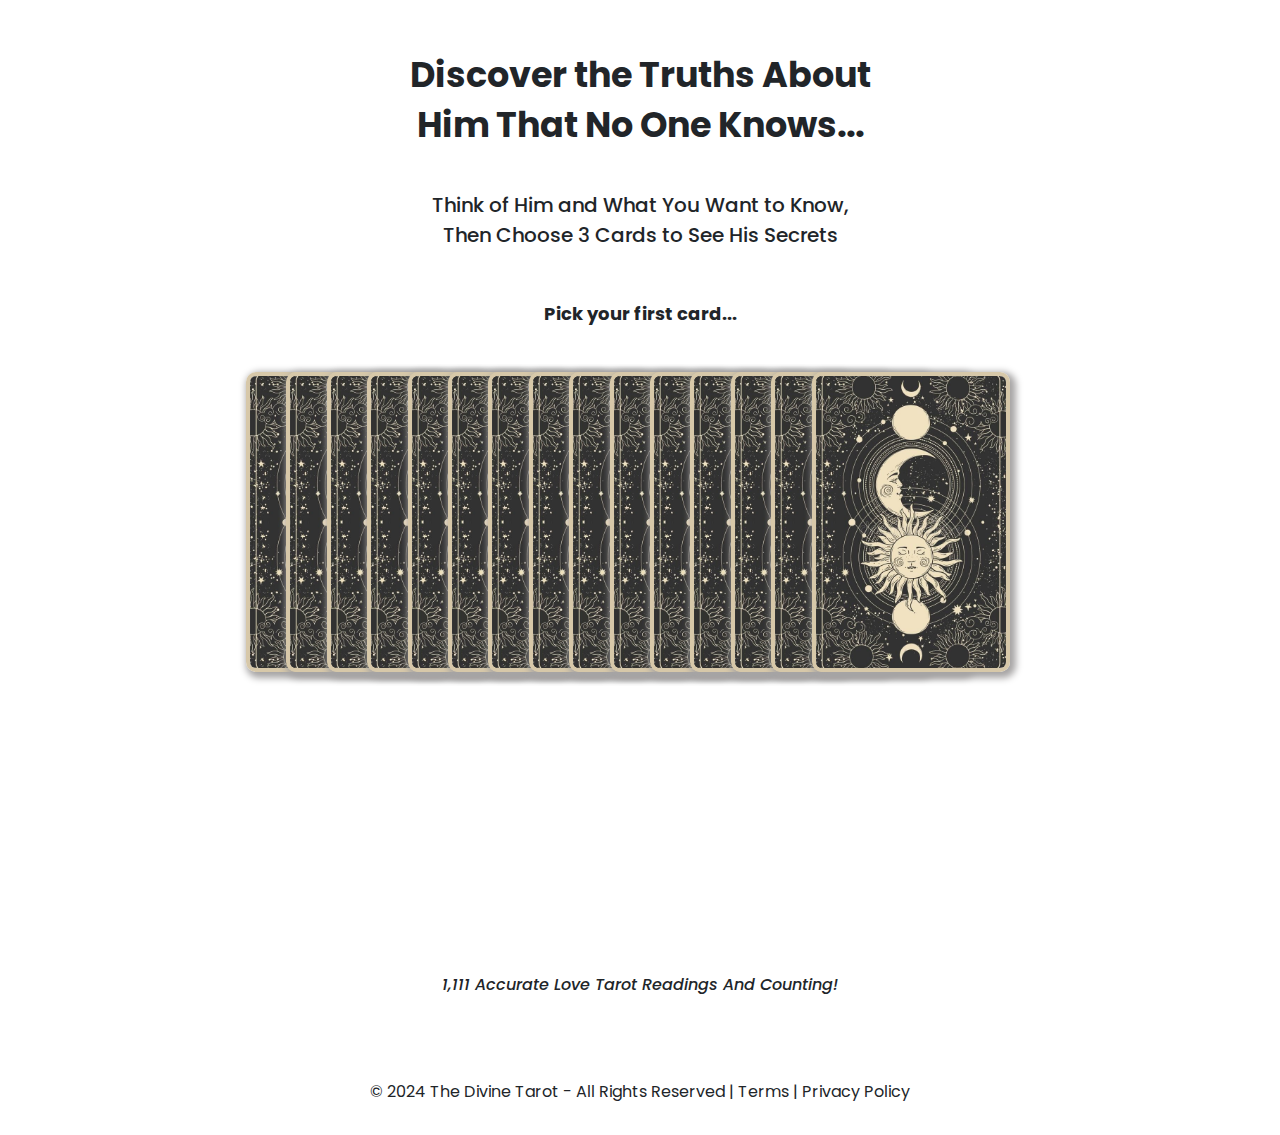
==== Tarot/index.html @ 7319fc44 "spinner" ====
<!DOCTYPE html>
<html lang="en-US">
  <head>
    <meta charset="UTF-8" />
    <meta name="viewport" content="width=device-width, initial-scale=1.0" />
    <meta
      name="description"
      content="Get the truths out of him and make him commit to you near instantly."
    />
    <meta
      name="keywords"
      content="Tarot, his secret obsession, astrology, boyfriend, how to make him commit, how to get him back, how to make him fall in love, why men pull away"
    />
    <meta name="robots" content="index, follow" />
    <meta name="author" content="Tarot Romance" />
    <meta
      property="og:title"
      content="The Only Way To Receive His Commitment"
    />
    <meta
      property="og:description"
      content="Draw your tarot cards and make him commit to you near instantly."
    />
    <meta property="og:url" content="https://astrologyromance.com/Tarot" />
    <meta name="twitter:card" content="True love tarot" />
    <meta
      name="twitter:title"
      content="The Only Way To Receive His Commitment"
    />
    <meta
      name="twitter:description"
      content="Draw your tarot cards and make him commit near instantly."
    />
    <link rel="preconnect" href="https://fonts.googleapis.com" />
    <link rel="preconnect" href="https://fonts.gstatic.com" crossorigin />
    <link
      href="https://fonts.googleapis.com/css2?family=Poppins:wght@400;700&family=Open+Sans:wght@400;600;700&display=swap"
      rel="stylesheet"
    />
    <link rel="prefetch" href="./result/js/function.js" />
    <link rel="stylesheet" href="./css/spinner.css" />
    <link rel="stylesheet" href="./css/style.css" />
    <link
      href="https://cdn.jsdelivr.net/npm/bootstrap@5.3.3/dist/css/bootstrap.min.css"
      rel="stylesheet"
      integrity="sha384-QWTKZyjpPEjISv5WaRU9OFeRpok6YctnYmDr5pNlyT2bRjXh0JMhjY6hW+ALEwIH"
      crossorigin="anonymous"
    />
    <script
      src="https://cdn.jsdelivr.net/npm/bootstrap@5.3.3/dist/js/bootstrap.bundle.min.js"
      integrity="sha384-YvpcrYf0tY3lHB60NNkmXc5s9fDVZLESaAA55NDzOxhy9GkcIdslK1eN7N6jIeHz"
      crossorigin="anonymous"
    ></script>
    <script src="https://cdn.jsdelivr.net/npm/@popperjs/core@2.5.4/dist/umd/popper.min.js"></script>

    <title>(1) Free True Love Tarot Reading</title>
  </head>
  <body>
    <div class="main-container">
      <!--Headlines-->
      <div>
        <h1 class="headline1">
          Discover the Truths About Him That No One Knows...
        </h1>
        <h2 class="headline2">
          Think of Him and What You Want to Know, Then Choose 3 Cards to See His
          Secrets
        </h2>

        <!--Instruction Text-->
        <div
          id="instruction-container"
          class="text-center fade-in-up"
          style="font-family: 'Poppins', sans-serif"
        >
          <p id="instruction-text" style="display: none">
            Pick your first card...
          </p>
        </div>

        <!--Card Section-->
        <div class="card-section">
          <div class="row fade-in-up" id="card1">
            <div class="row justify-content-center" id="card-container"></div>
          </div>
        </div>

        <!--Progress Bar Text-->
        <div
          id="pbt"
          style="
            margin-top: 100px;
            text-align: center;
            font-size: 18px;
            font-family: 'Poppins', sans-serif;
          "
        ></div>
        <!--Progress Bar-->
        <div
          class="progress hidden"
          id="bar1"
          role="progressbar"
          aria-valuenow="0"
          aria-valuemin="0"
          aria-valuemax="100"
          style="
            margin-top: 30px;
            margin-bottom: 20px;
            margin-left: 25px;
            margin-right: 25px;
            height: 30px;
            opacity: 0;
            box-shadow: 0 3px 10px rgb(139, 138, 138);
          "
        >
          <div
            class="progress-bar progress-bar-striped progress-bar-animated"
            id="progressbar"
            style="width: 0%; background-color: #b89662"
          >
            0%
          </div>
        </div>

        <!--Popup Form-->
        <div
          class="modal"
          id="myModal"
          tabindex="-1"
          role="dialog"
          aria-hidden="true"
        >
          <div class="modal-dialog" role="document">
            <div
              class="modal-content"
              style="
                padding-left: 30px;
                padding-right: 30px;
                padding-bottom: 30px;
                border-style: solid;
                border-color: #b89662;
                border-width: 5px;
              "
            >
              <div class="modal-header border-0">
                <button
                  type="button"
                  class="btn-close"
                  data-bs-dismiss="modal"
                  aria-label="Close"
                  style="margin-right: -30px"
                ></button>
              </div>
              <h2
                class="modal-title"
                style="
                  text-align: center;
                  font-family: 'Poppins', sans-serif;
                  font-size: 26px;
                  font-weight: 600;
                "
              >
                What Interesting Cards You've Just Drawn!
              </h2>
              <p
                style="
                  text-align: center;
                  font-size: 18px;
                  font-family: 'Poppins', sans-serif;
                  font-weight: 300;
                  margin-top: 20px;
                  margin-bottom: 25px;
                  padding-left: 25px;
                  padding-right: 25px;
                "
              >
                Tell us your first name and star sign to make this reading more
                accurate
              </p>
              <form id="reading-form" novalidate>
                <div class="form-input">
                  <label
                    for="InputFirstName"
                    class="form-label"
                    style="margin-top: 10px"
                    >My first name is...</label
                  >
                  <input
                    type="text"
                    name="firstname"
                    placeholder="Enter Your First Name Here"
                    class="form-control"
                    id="FirstNameInput"
                    required
                  />
                </div>
                <div class="form-input">
                  <p
                    for="Star-sign"
                    class="form-label"
                    style="margin-top: 20px"
                  >
                    My star sign is...
                  </p>
                  <select
                    class="Star-sign-drop"
                    name="star sign"
                    style="width: 100%; font-size: 30px; height: 50px"
                  >
                    <option value="aries">Aries</option>
                    <option value="taurus">Taurus</option>
                    <option value="gemini">Gemini</option>
                    <option value="cancer">Cancer</option>
                    <option value="leo">Leo</option>
                    <option value="virgo">Virgo</option>
                    <option value="libra">Libra</option>
                    <option value="scorpio">Scorpio</option>
                    <option value="sagittarius">Sagittarius</option>
                    <option value="capricorn">Capricorn</option>
                    <option value="aquarius">Aquarius</option>
                    <option value="pisces">Pisces</option>
                  </select>
                </div>
                <div
                  class="d-grid gap-2 col-10 mx-auto"
                  style="display: contents"
                >
                  <button
                    type="submit"
                    class="btn btn-primary"
                    id="submit"
                    style="
                      margin-top: 40px;
                      line-height: 40px;
                      font-size: 20px;
                      font-family: 'Poppins', sans-serif;
                      font-weight: 600;
                      background-color: #0a2722;
                      color: #f8f5ef;
                      box-shadow: 5px 5px 10px rgb(139, 138, 138);
                      border: 0;
                    "
                  >
                    Continue My Reading >>
                  </button>
                </div>
              </form>
            </div>
          </div>
        </div>

        <!--Button-->
        <div
          class="d-grid gap-2 col-10 mx-auto"
          style="display: contents; margin-top: 10px; margin-bottom: 40px"
        >
          <button
            type="button"
            class="btn btn-lg"
            id="button"
            data-bs-toggle="modal"
            data-bs-target="#myModal"
            style="opacity: 0"
          >
            Get Your Reading Now!
          </button>
        </div>

        <!--Social Proof Claim-->
        <h2 class="accurate-reading" id="social">
          1,111 Accurate Love Tarot Readings And Counting!
        </h2>

        <!--Footer Section-->
        <footer class="footer">
          <div class="row">
            <div>
              <p>
                © 2024 The Divine Tarot - All Rights Reserved | Terms | Privacy
                Policy
              </p>
            </div>
          </div>
        </footer>
      </div>
    </div>
    <!-- Preloader HTML -->
    <div id="preloader">
      <div class="spinner"></div>
    </div>

    <!--JavaScript-->
    <script src="./js/spinner.js"></script>
    <script src="./js/function.js"></script>
  </body>
</html>
---- Tarot/css/spinner.css ----
#preloader {
  position: fixed;
  top: 0;
  left: 0;
  width: 100%;
  height: 100%;
  background-color: rgba(255, 255, 255, 0.8);
  display: flex;
  justify-content: center;
  align-items: center;
  z-index: 9999;
}

.spinner {
  border: 4px solid #f3f3f3;
  border-top: 4px solid #3498db;
  border-radius: 50%;
  width: 30px;
  height: 30px;
  animation: spin 2s linear infinite;
}

@keyframes spin {
  0% {
    transform: rotate(0deg);
  }
  100% {
    transform: rotate(360deg);
  }
}

/* Initially hide the page content */
body {
  visibility: hidden;
}
---- Tarot/css/style.css ----
.hidden {
  display: none;
}

@keyframes fadeToTransparent {
  0% {
    color: black;
  }
  25% {
    color: gray;
  }
  75% {
    color: rgba(128, 128, 128, 0.475);
  }
  100% {
    color: transparent;
  }
}

.fade-color-out {
  animation: fadeToTransparent 1s ease-in-out forwards; /* 1s duration, ease-in-out timing */
}

body {
  font-family: "Poppins", sans-serif;
  background-color: #aea698;
}

.fade-in-up {
  opacity: 0;
  transform: translateY(20px); /* Start slightly lower */
  transition: opacity 1s ease-in, transform 1.2s ease-in;
}

.fade-in-up.show {
  opacity: 1;
  transform: translateY(0); /* End at the original position */
}

.card-section {
  transition: transform 0.5s;
}

.progress {
  transition: opacity 0.5s ease-in-out;
}

.progress-bar {
  height: 100%;
  background-color: #e4c465;
  width: 0%;
  transition: width 2s; /* Adjust the duration of the animation as needed */
}

#card-container {
  display: flex;
  flex-wrap: wrap;
  justify-content: center;
  align-items: center;
}

#instruction-container {
  font-size: 18px;
  font-weight: bold;
  margin-top: 50px;
  transition: transform 1s ease-in-out;
}

.selected {
  transform: translateY(-17px);
  transition: transform 0.3s ease;
}

.card-section {
  margin-top: 45px;
  position: relative;
}

.main-container {
  display: flex;
  flex-direction: column;
  align-items: center;
  justify-content: center;
}

.card-section {
  display: flex;
  justify-content: center;
  position: relative;
  flex-wrap: wrap;
  width: 100%;
}

.card {
  position: relative;
  max-width: 200px; /* Set the maximum width of the cards */
  word-break: break-word; /* Ensure the text wraps to a new line if it exceeds the width */
  /*margin-left: -20px; /* Adjust this value to control the overlap */
}

/*Tarot card hover effect*/
.card-img-top {
  transition: transform 0.5s; /* Add a transition for smooth animation */
}
/*Tarot card hover effect*/
.card-img-top:hover {
  transform: translateY(-17px); /* Shift the image up by 5 pixels */
}

#button {
  background-color: #0a2722;
  font-weight: 700;
  font-size: 22px;
  line-height: 40px;
  color: cornsilk;
  margin-top: 50px;
  box-shadow: 0 3px 3px 1px gray;
  transition: opacity 0.5s ease-in-out;
}

.btn.show {
  opacity: 1; /* Set the desired opacity for the visible button */
}

.show1 {
  transition: opacity 1s ease-in, transform 1s ease-in;
}

.headline1 {
  max-width: 530px;
  line-height: 50px;
  text-align: center;
  font-family: "Poppins", sans-serif;
  font-size: 35px;
  font-weight: bold;
  margin: 0 auto 20px;
  margin-top: 50px;
}

.headline2 {
  width: 450px;
  line-height: 30px;
  text-align: center;
  font-family: "Poppins", sans-serif;
  font-size: 20px;
  font-weight: 500;
  margin-top: 40px;
  margin-bottom: 20px;
  margin-right: auto;
  margin-left: auto;
}

.processing-container {
  font-size: 22px;
  font-weight: 500;
  margin-bottom: 15px;
  font-family: "Poppins", sans-serif;
  text-align: center;
}

.accurate-reading {
  font-family: "Poppins", sans-serif;
  font-size: 16px;
  line-height: 30px;
  margin-top: auto;
  font-style: italic;
  font-weight: 500;
  text-align: center;
}

.col-footerlinks {
  font-size: 12px;
  font-weight: 700 !important;
}

.footer {
  margin-bottom: 15px;
  margin-top: 80px;
  font-family: "Poppins", sans-serif;
  text-align: center;
}

.stacked {
  position: relative;
  left: 50%;
  transform: translateX(-50%);
}
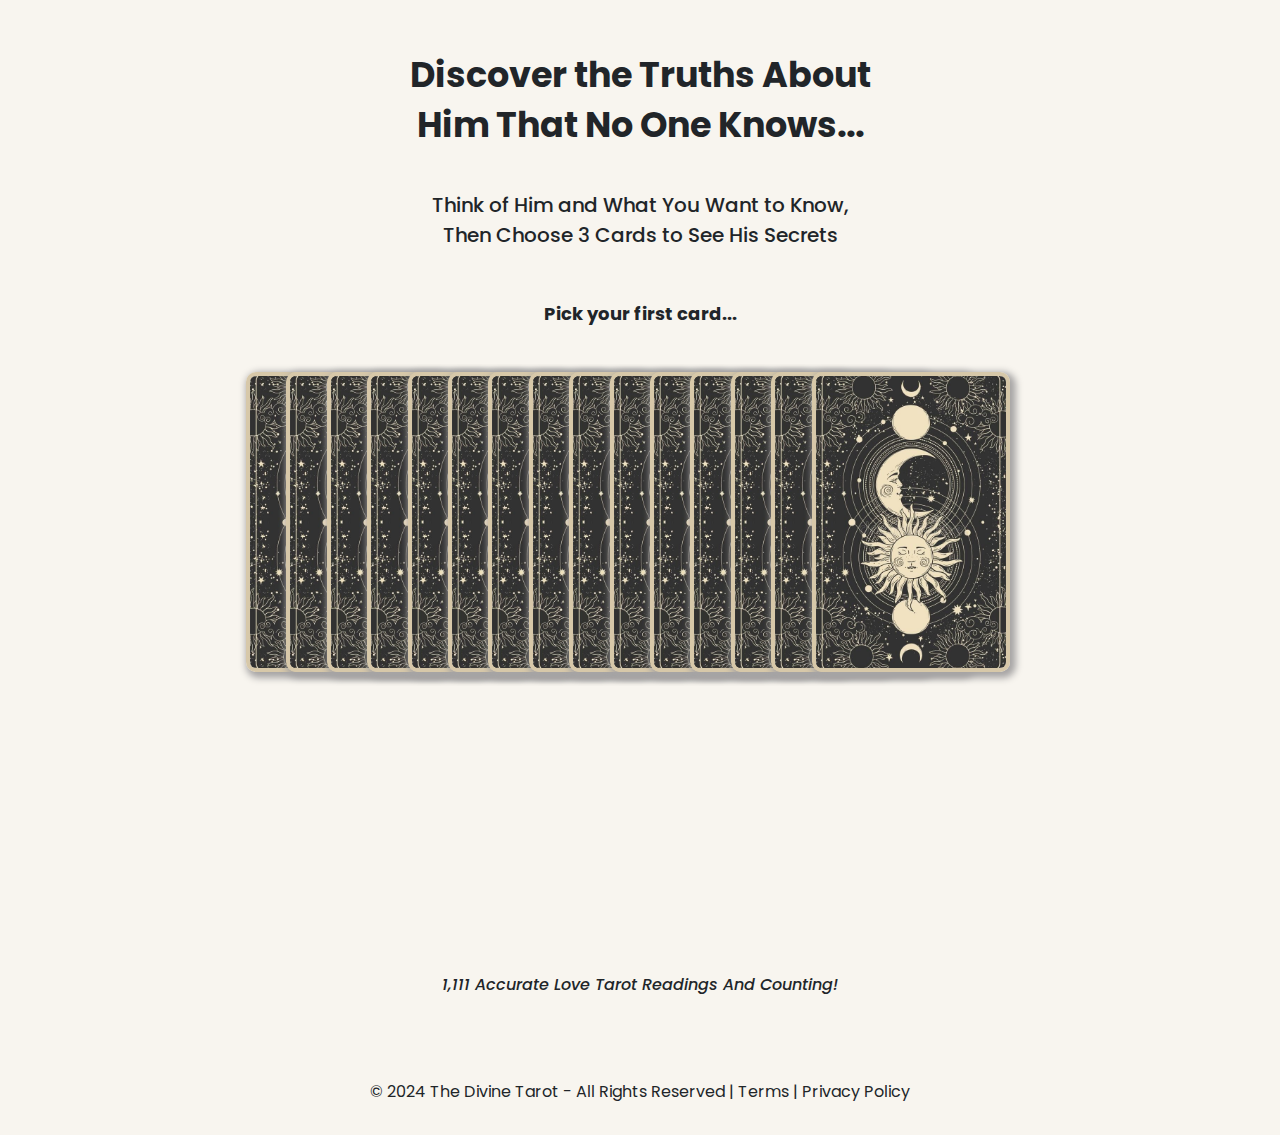
==== commit 02c6f6f2: "favicon" ====
--- a/Tarot/index.html
+++ b/Tarot/index.html
@@ -38,7 +38,6 @@
       rel="stylesheet"
     />
     <link rel="prefetch" href="./result/js/function.js" />
-    <link rel="stylesheet" href="./css/spinner.css" />
     <link rel="stylesheet" href="./css/style.css" />
     <link
       href="https://cdn.jsdelivr.net/npm/bootstrap@5.3.3/dist/css/bootstrap.min.css"
@@ -54,6 +53,7 @@
     <script src="https://cdn.jsdelivr.net/npm/@popperjs/core@2.5.4/dist/umd/popper.min.js"></script>
 
     <title>(1) Free True Love Tarot Reading</title>
+    <link rel="icon" type="image/x-icon" href="./img/fav-heart.png" />
   </head>
   <body>
     <div class="main-container">
@@ -205,7 +205,7 @@
                   <select
                     class="Star-sign-drop"
                     name="star sign"
-                    style="width: 100%; font-size: 30px; height: 50px"
+                    style="width: 100%; font-size: 20px; height: 50px"
                   >
                     <option value="aries">Aries</option>
                     <option value="taurus">Taurus</option>
@@ -290,7 +290,6 @@
     </div>
 
     <!--JavaScript-->
-    <script src="./js/spinner.js"></script>
     <script src="./js/function.js"></script>
   </body>
 </html>
--- a/Tarot/css/style.css
+++ b/Tarot/css/style.css
@@ -23,7 +23,7 @@
 
 body {
   font-family: "Poppins", sans-serif;
-  background-color: #aea698;
+  background-color: #f8f5ef !important;
 }
 
 .fade-in-up {
